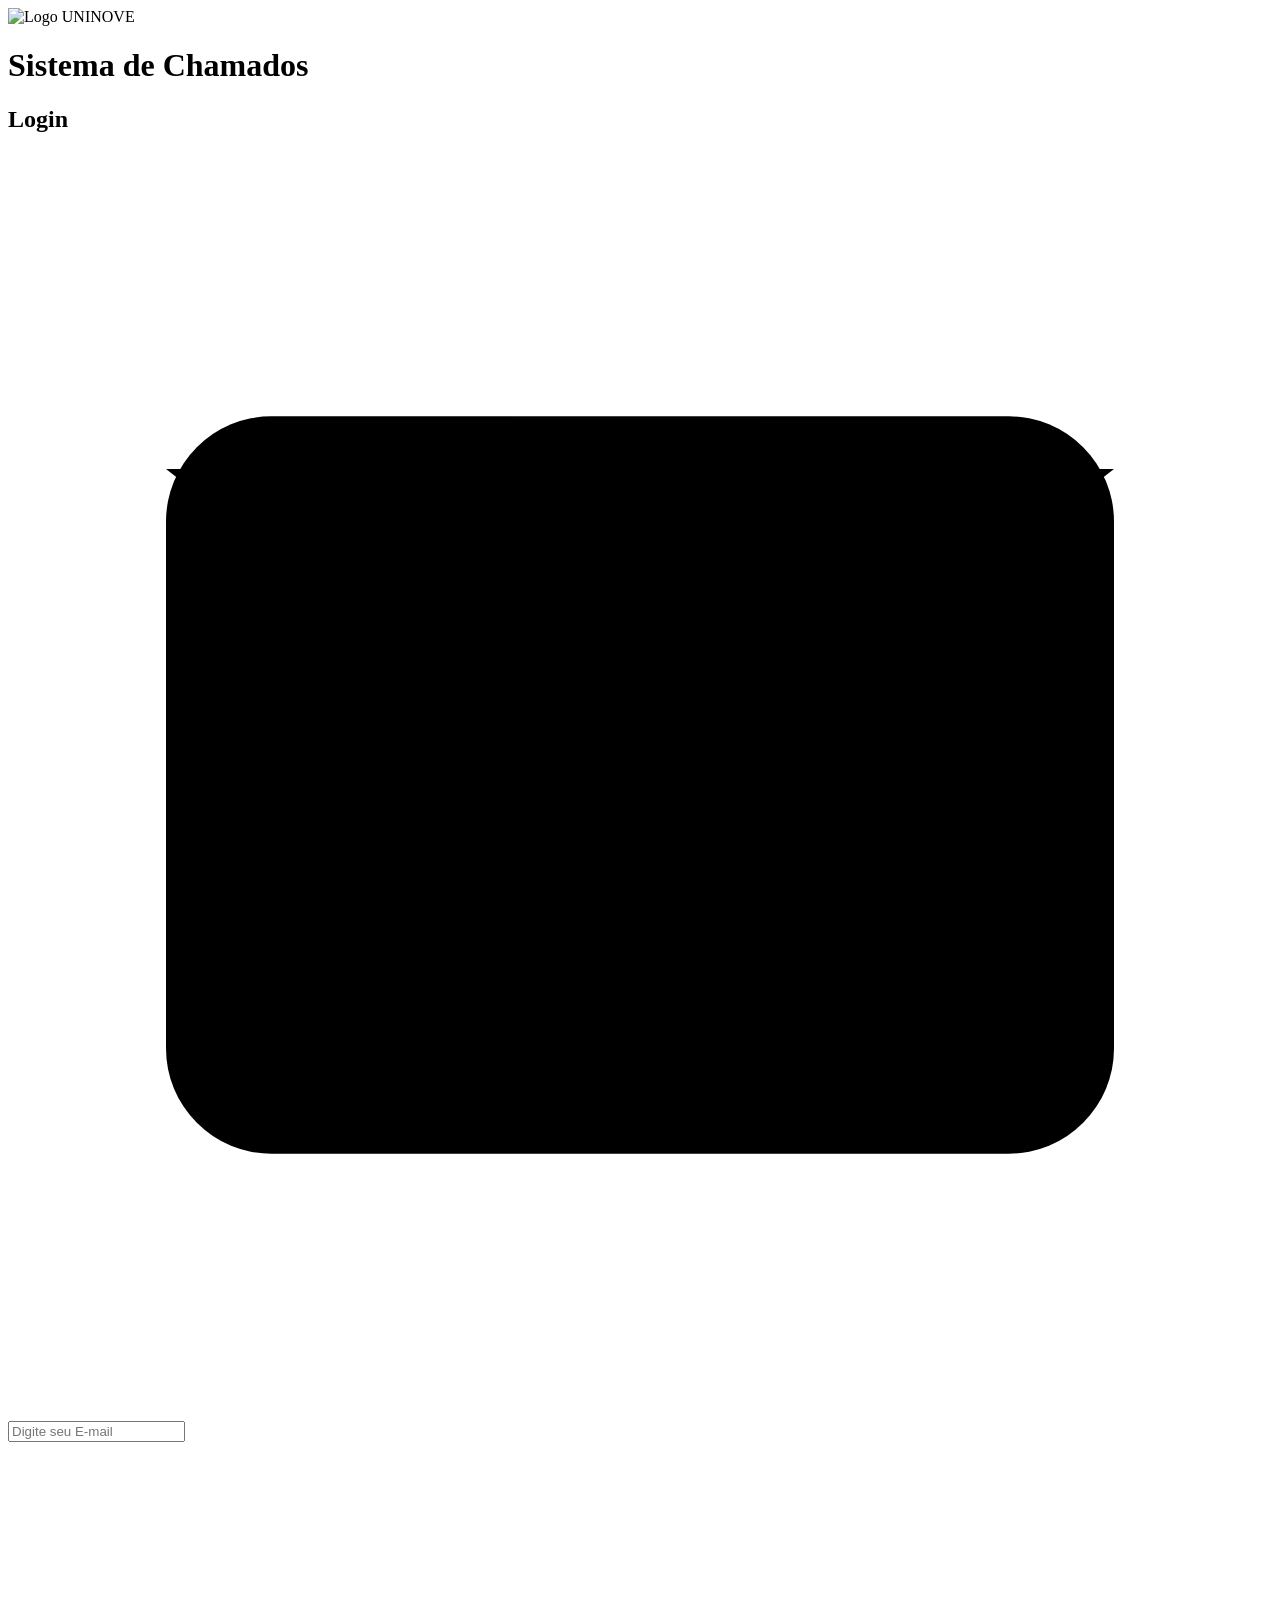
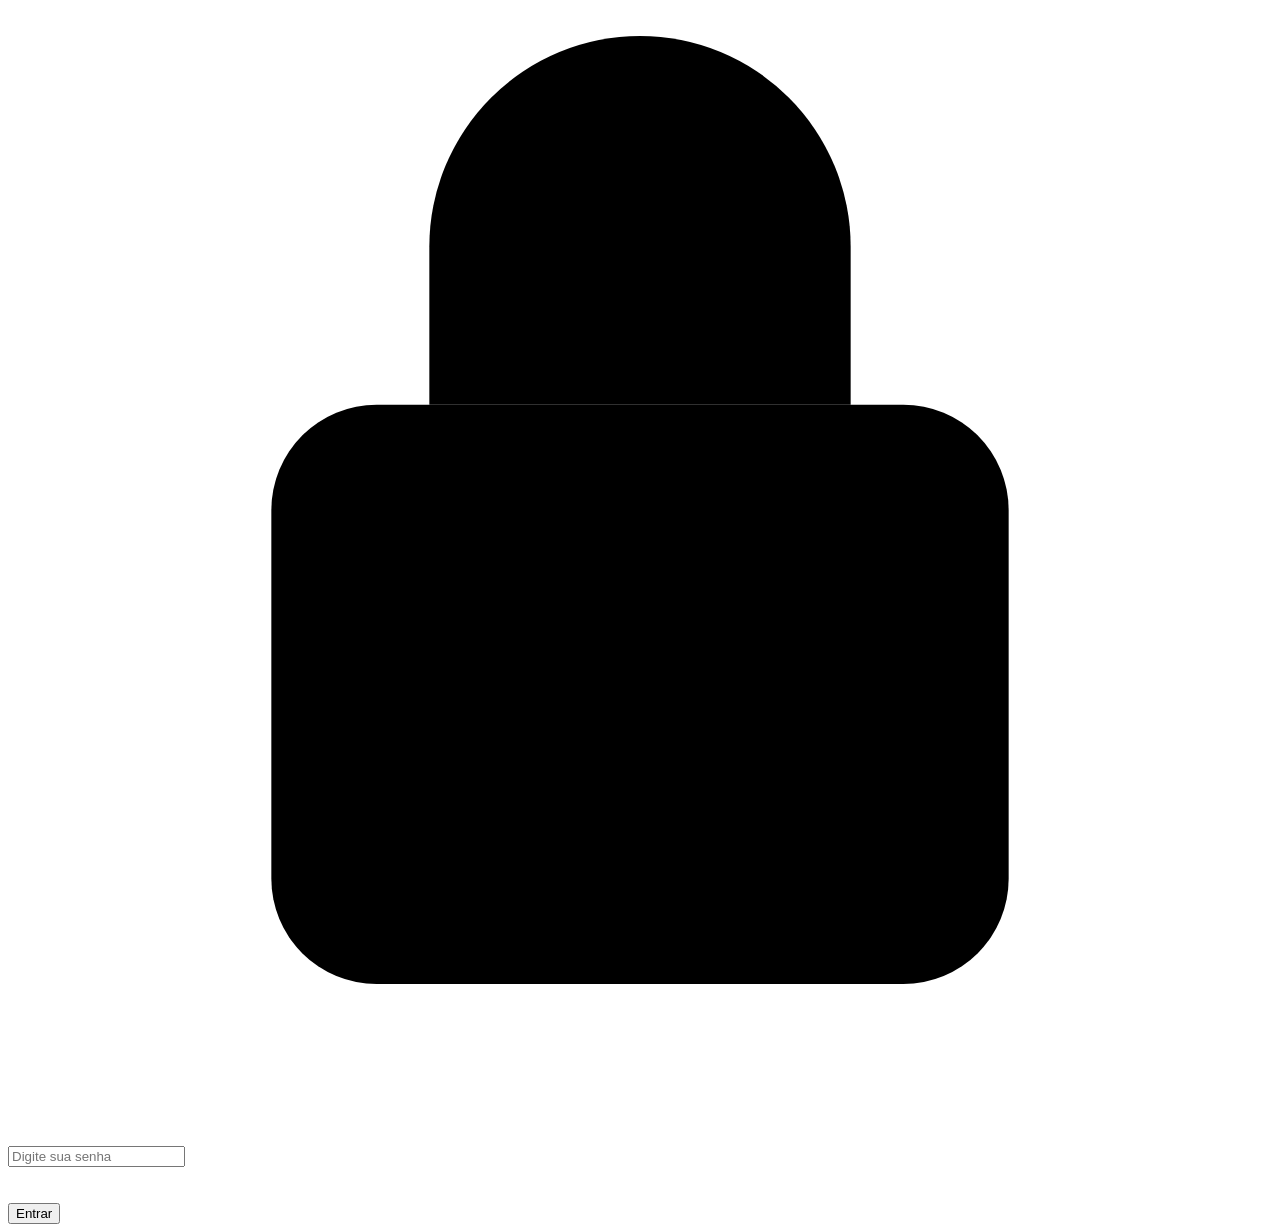
==== src/main/resources/templates/index.html @ 9bf375e2 "Adiciona ícones de E-mail e Senha nas caixas de Login" ====
<!DOCTYPE html>
<html lang="pt-br">

<head>
    <meta charset="UTF-8">
    <title>Sistema de Chamados</title>
    <link rel="stylesheet" href="/css/style.css">
</head>

<body>


<div class="caixa-login">

    <div class="cabecalho-login">
        <img src="/images/Logo-uninove.png" alt="Logo UNINOVE">
    </div>

    <h1>Sistema de Chamados</h1>
    <h2>Login</h2>

    <form>

        <div class="campo-login">
            <svg class="icone-campo" viewBox="0 0 24 24"
                 aria-hidden="true">
                <rect x="3" y="5" width="18" height="14" rx="2"></rect>
                <path d="M3 6l9 7 9-7"></path>
            </svg>

            <input type="email" id="email"
                   placeholder="Digite seu E-mail"
                   aria-label="E-mail">
        </div>

        <br><br>

        <div class="campo-login">
            <svg class="icone-campo" viewBox="0 0 24 24"
                 aria-hidden="true">
                <rect x="5" y="10" width="14" height="11" rx="2"></rect>
                <path d="M8 10V7a4 4 0 0 1 8 0v3"></path>
            </svg>

            <input type="password" id="senha"
                   placeholder="Digite sua senha"
                   aria-label="Senha">
        </div>

        <br><br>

        <button type="submit">Entrar</button>

    </form>

</div>

</body>

</html>
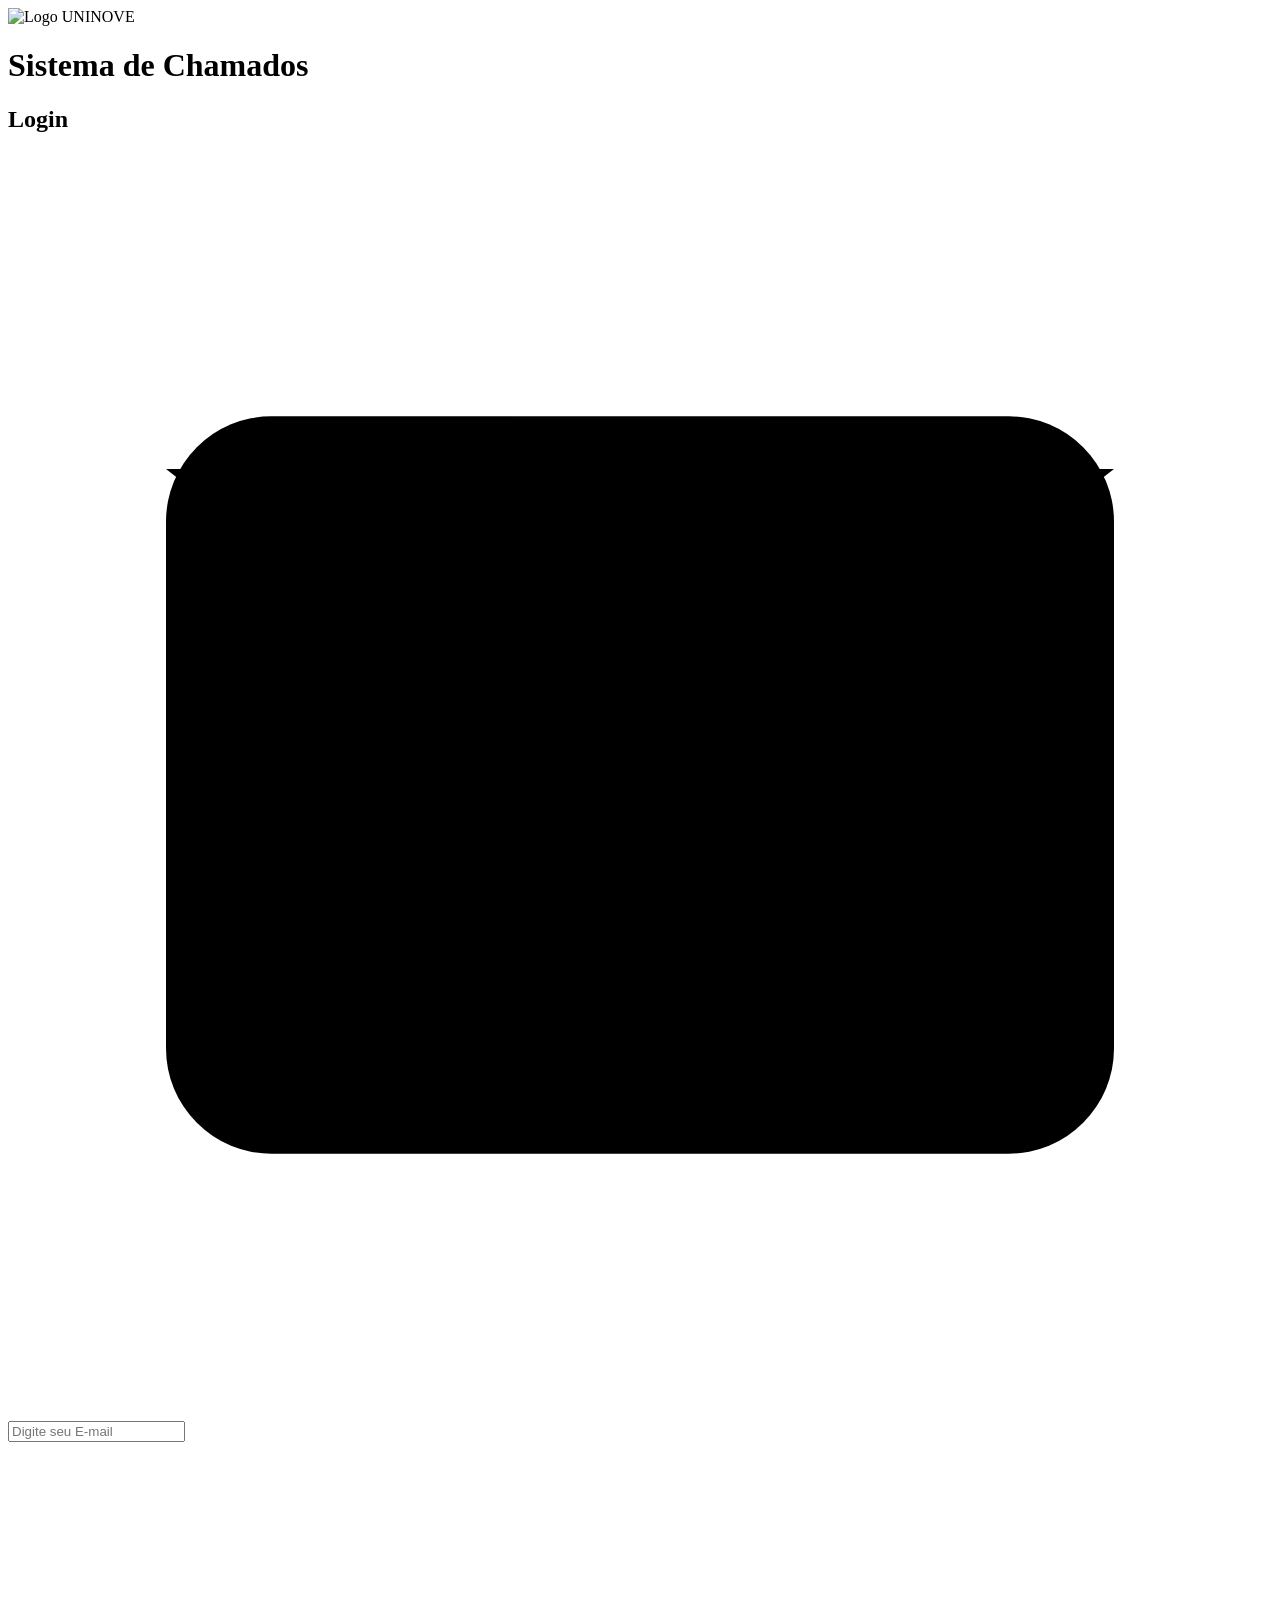
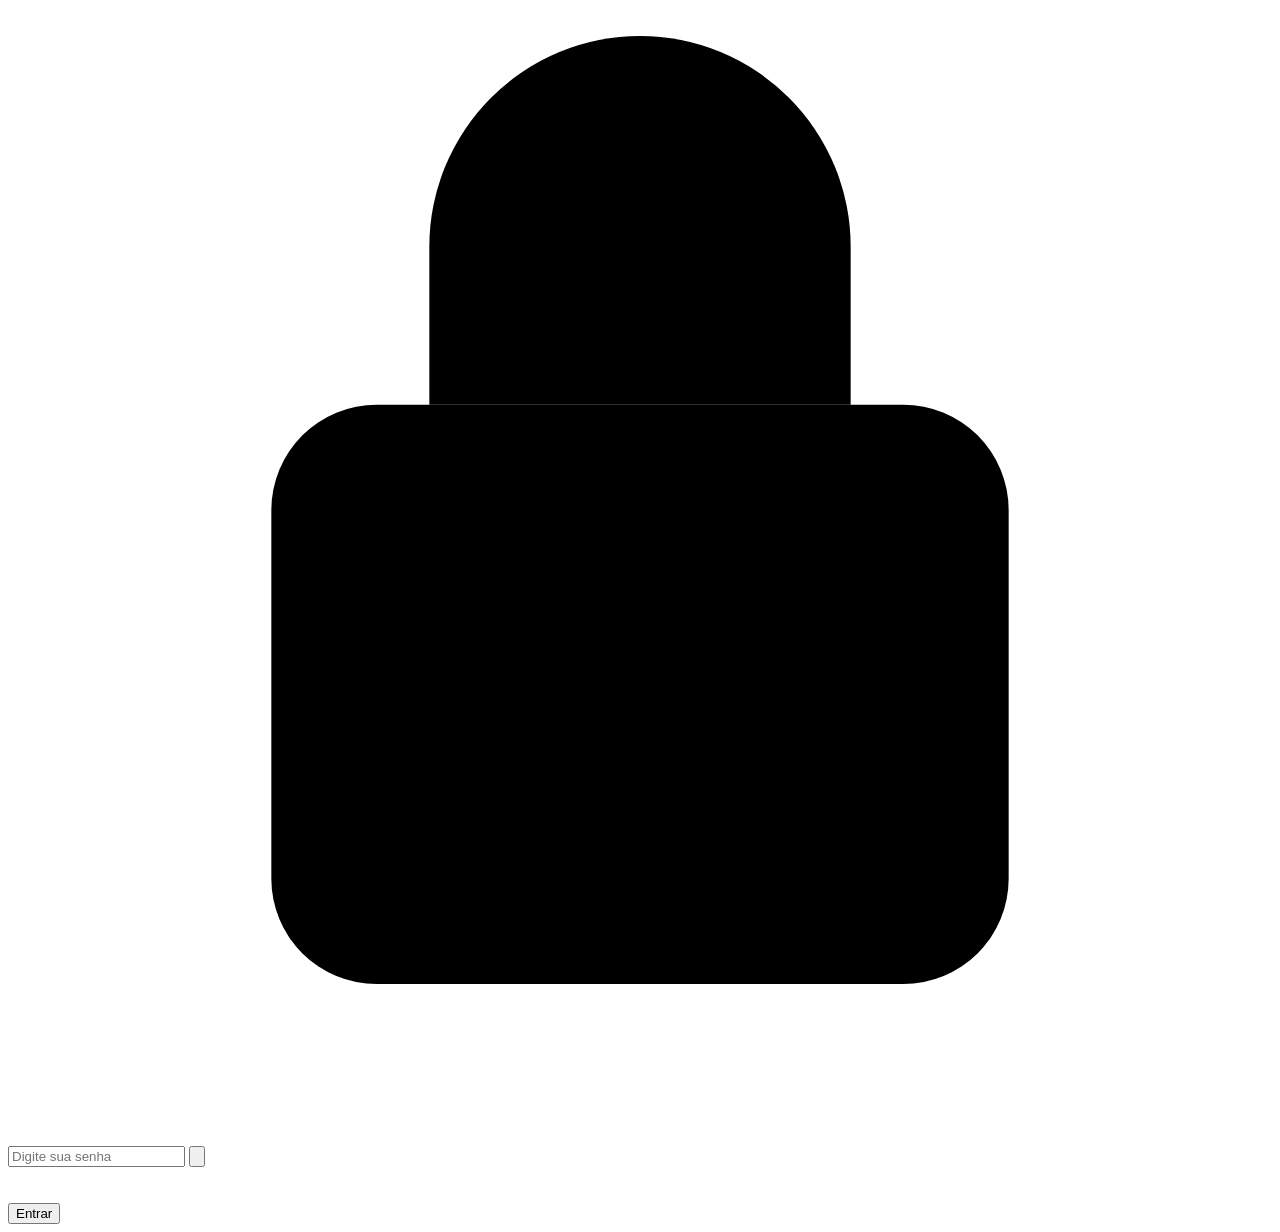
==== commit 77356659: "Adiciona botão para mostrar e ocultar senha com alternância do ícone" ====
--- a/src/main/resources/templates/index.html
+++ b/src/main/resources/templates/index.html
@@ -45,6 +45,20 @@
             <input type="password" id="senha"
                    placeholder="Digite sua senha"
                    aria-label="Senha">
+
+            <button type="button" id="alternar-senha"
+                    class="botao-senha"
+                    aria-label="Mostrar senha"
+                    aria-controls="senha"
+                    aria-pressed="false">
+
+                <svg viewBox="0 0 24 24" aria-hidden="true">
+                    <path d="M2 12s3.5-7 10-7 10 7 10 7-3.5 7-10 7-10-7-10-7z"></path>
+                    <circle cx="12" cy="12" r="3"></circle>
+                    <path id="risco-olho" d="M3 3l18 18"></path>
+                </svg>
+            </button>
+
         </div>
 
         <br><br>
@@ -55,6 +69,27 @@
 
 </div>
 
+<script>
+    const campoSenha = document.getElementById("senha");
+    const botaoSenha = document.getElementById("alternar-senha");
+    const riscoOlho = document.getElementById("risco-olho");
+
+    botaoSenha.addEventListener("click", function () {
+        const mostrarSenha = campoSenha.type === "password";
+
+        campoSenha.type = mostrarSenha ? "text" : "password";
+
+        riscoOlho.style.display = mostrarSenha ? "none" : "";
+
+        botaoSenha.setAttribute(
+            "aria-label",
+            mostrarSenha ? "Ocultar senha" : "Mostrar senha"
+        );
+
+        botaoSenha.setAttribute("aria-pressed", String(mostrarSenha));
+    });
+</script>
+
 </body>
 
 </html>
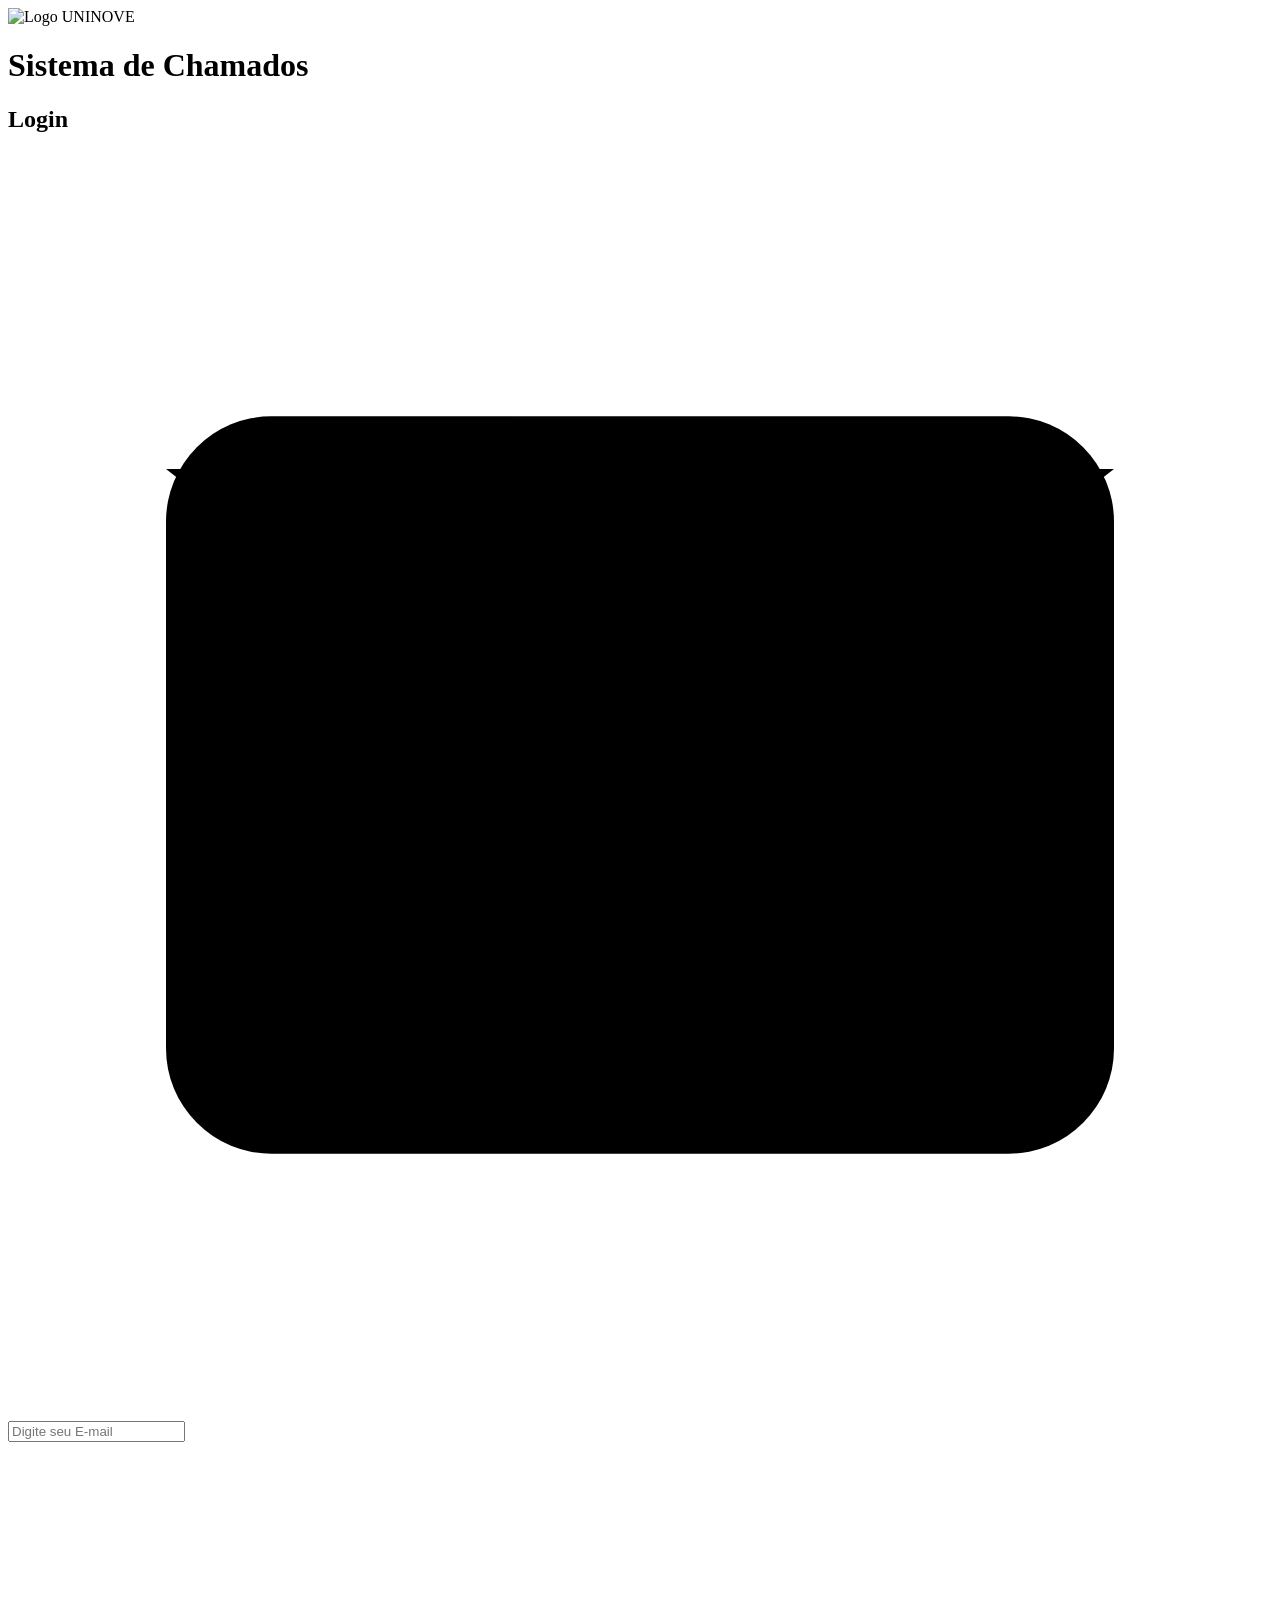
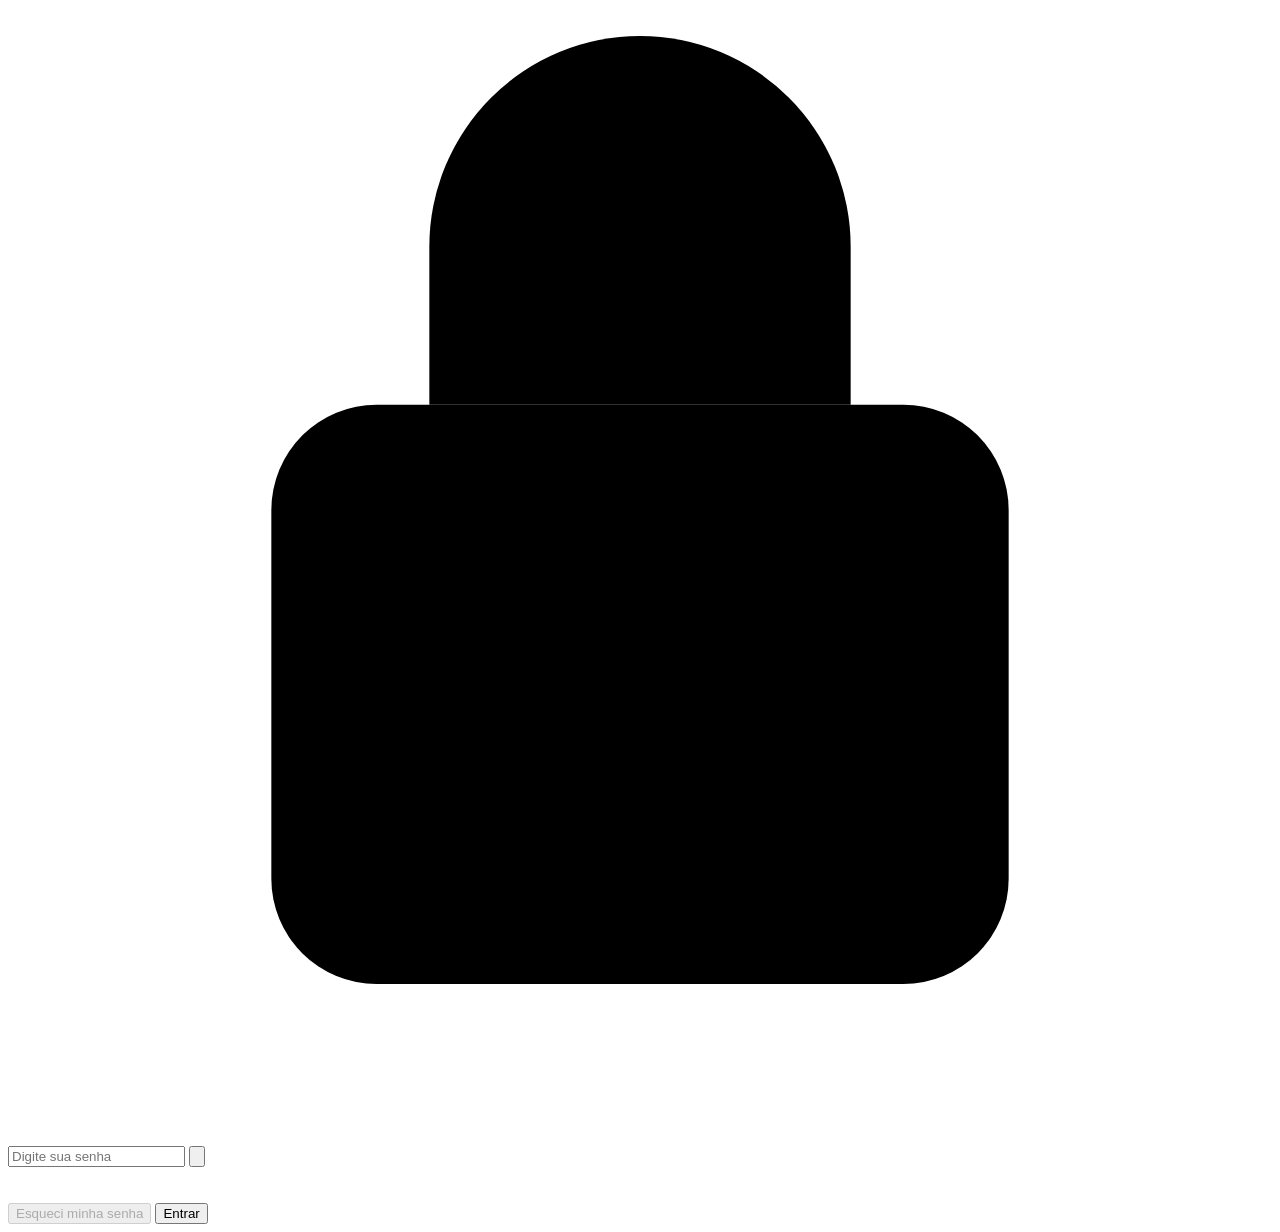
==== commit ded17962: "Atualiza fontes, cores, bordas dos campos, botão Entrar e adiciona botão de recuperação desabilitado" ====
--- a/src/main/resources/templates/index.html
+++ b/src/main/resources/templates/index.html
@@ -63,6 +63,9 @@
 
         <br><br>
 
+        <button type="button" class="esqueci-senha" disabled>
+            Esqueci minha senha
+        </button>
         <button type="submit">Entrar</button>
 
     </form>
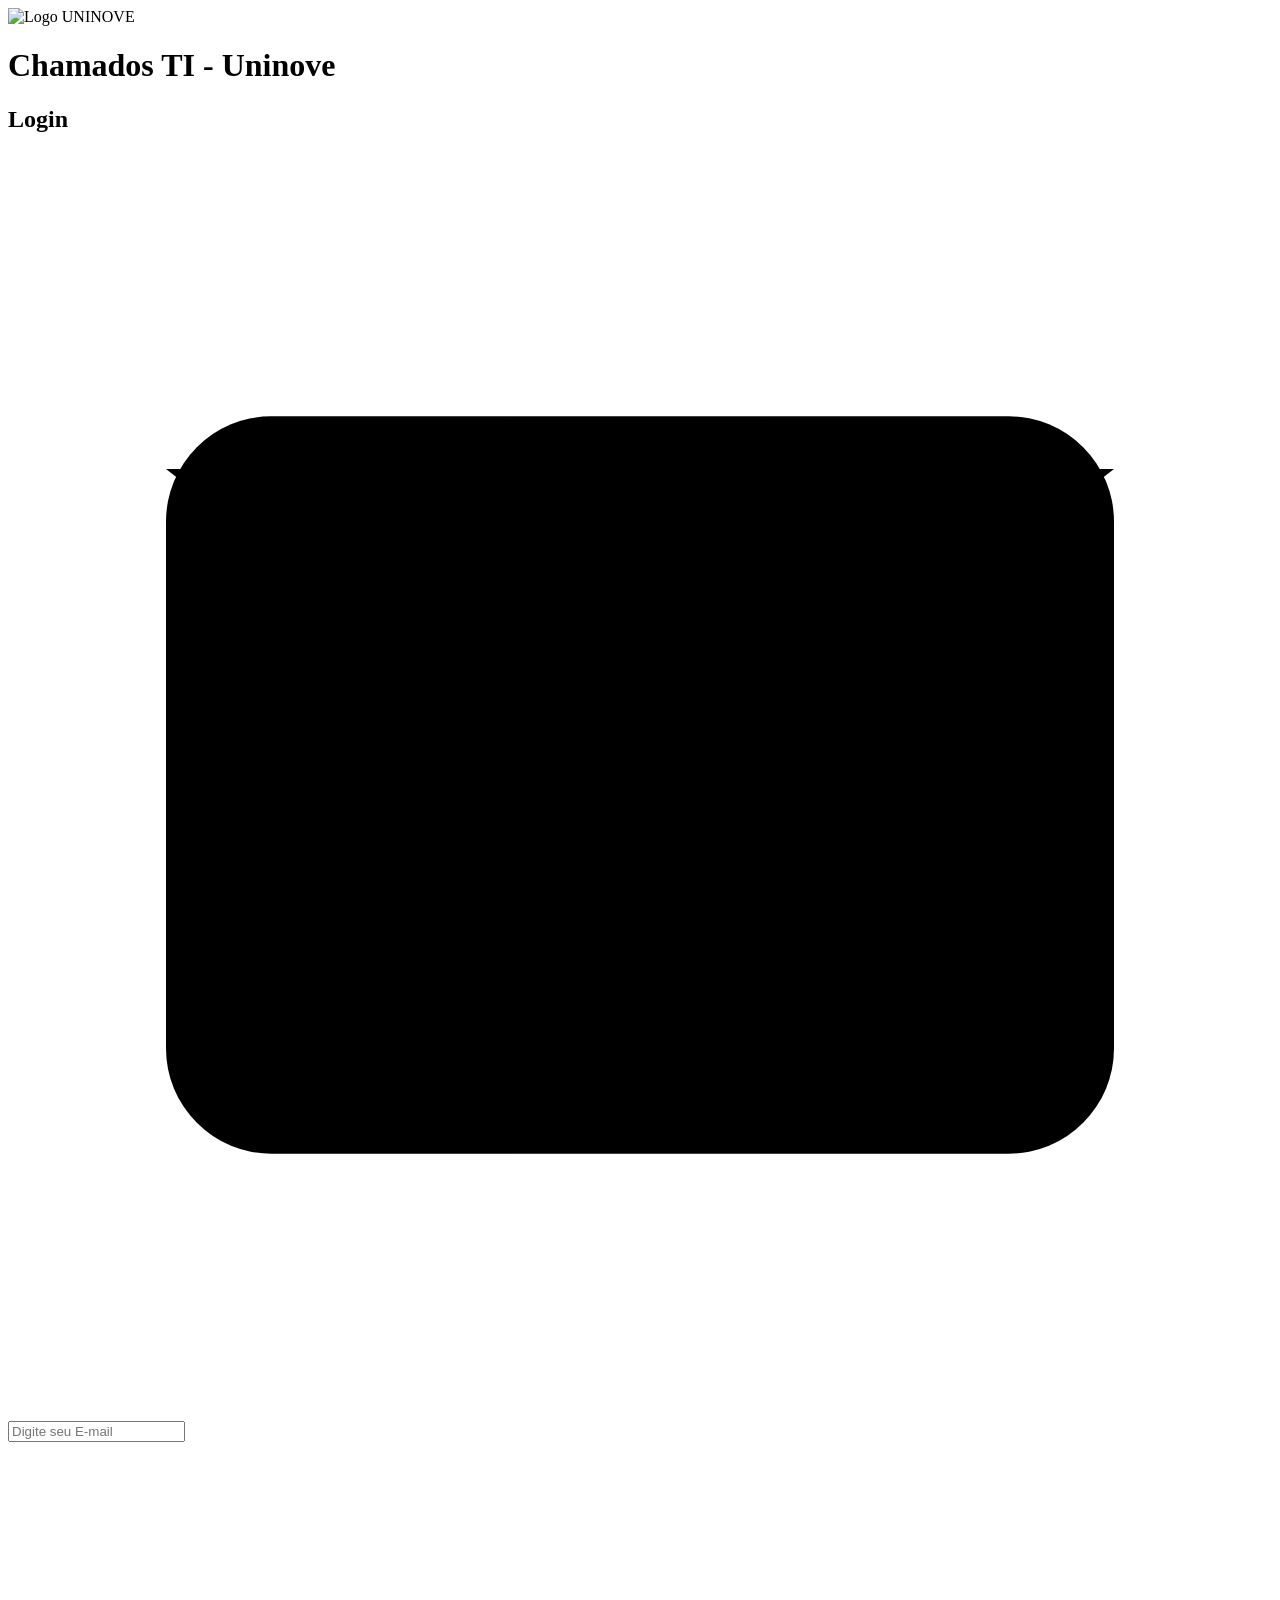
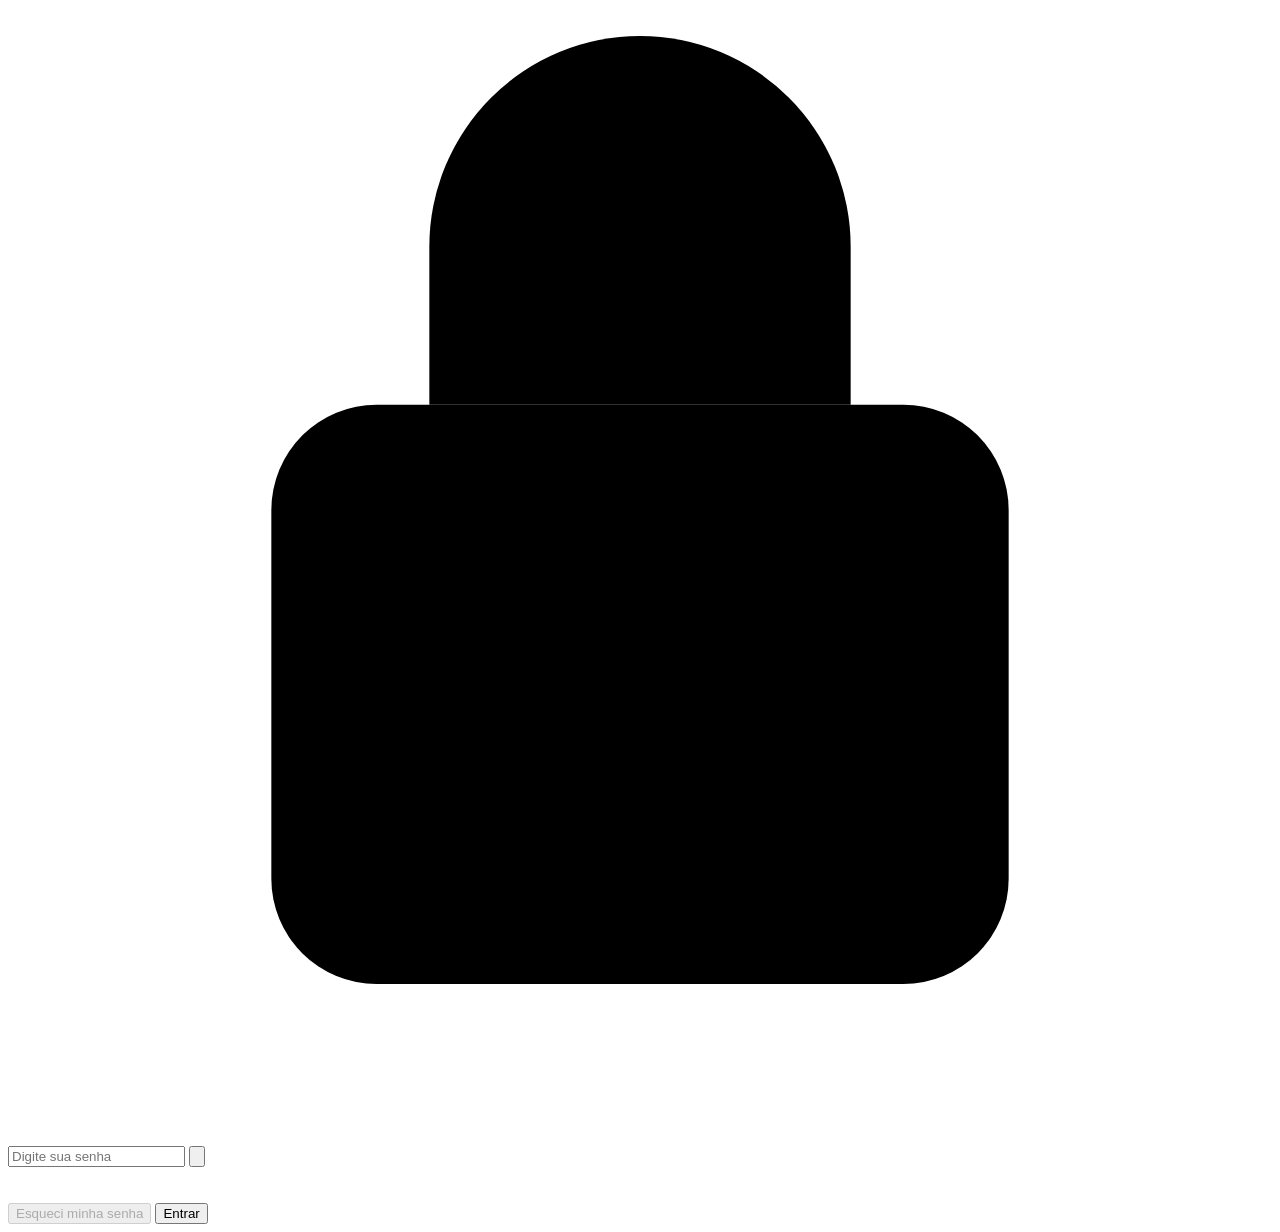
==== commit 8def1ee9: "Atualiza texto da aba do navegador e título do sistema" ====
--- a/src/main/resources/templates/index.html
+++ b/src/main/resources/templates/index.html
@@ -3,7 +3,7 @@
 
 <head>
     <meta charset="UTF-8">
-    <title>Sistema de Chamados</title>
+    <title>Chamados TI - Uninove</title>
     <link rel="stylesheet" href="/css/style.css">
 </head>
 
@@ -16,7 +16,7 @@
         <img src="/images/Logo-uninove.png" alt="Logo UNINOVE">
     </div>
 
-    <h1>Sistema de Chamados</h1>
+    <h1>Chamados TI - Uninove</h1>
     <h2>Login</h2>
 
     <form>
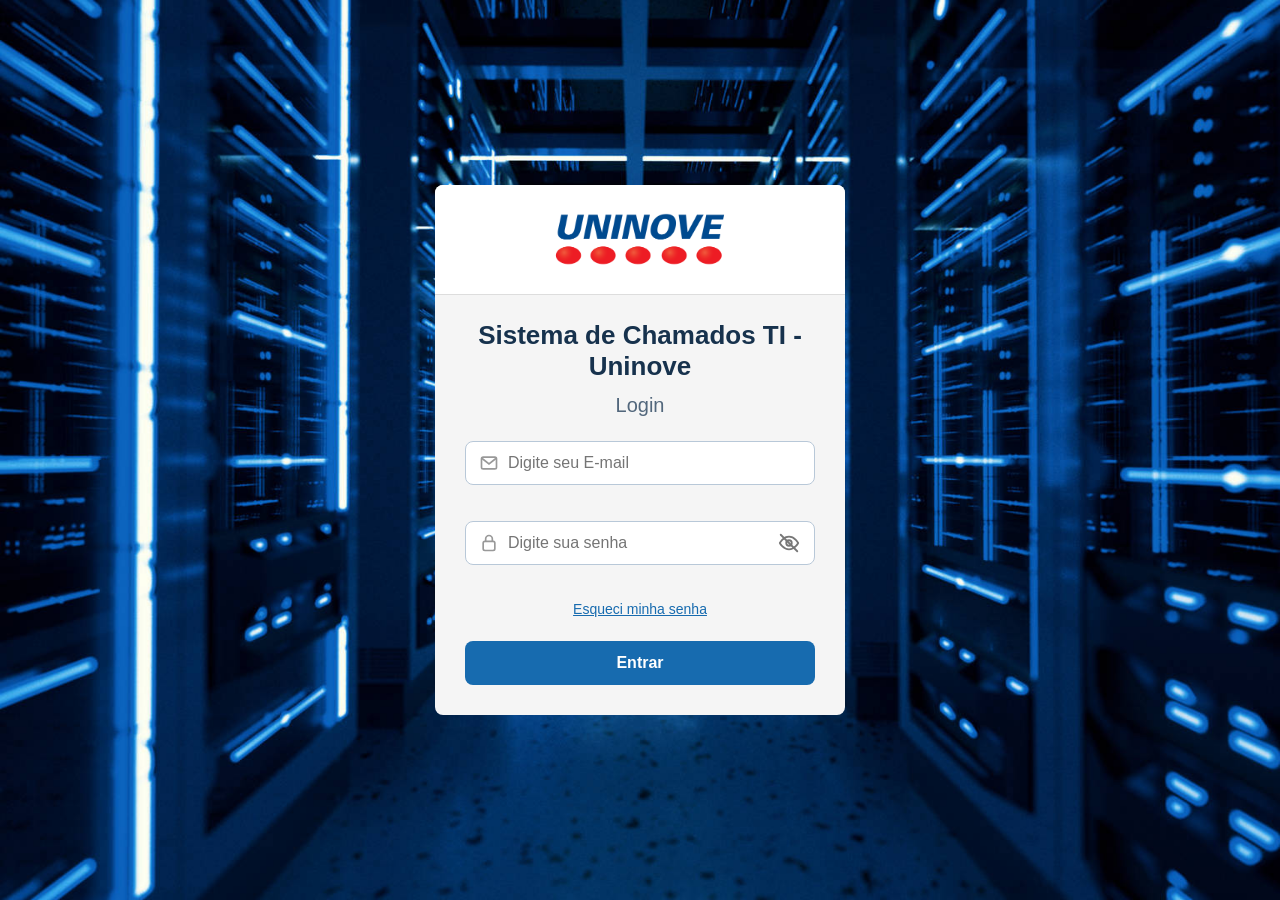
==== commit 6559032b: "Atualiza texto da aba do navegador e título do sistema" ====
--- a/src/main/resources/templates/index.html
+++ b/src/main/resources/templates/index.html
@@ -1,75 +1,55 @@
 <!DOCTYPE html>
-<html lang="pt-br">
-
+<html lang="pt-br" xmlns:th="http://www.thymeleaf.org">
 <head>
     <meta charset="UTF-8">
-    <title>Chamados TI - Uninove</title>
-    <link rel="stylesheet" href="/css/style.css">
+    <title>Sistema de Chamados TI - Uninove</title>
+    <!-- thymeleaf resolve dinamicamente a pasta static -->
+    <link rel="stylesheet" th:href="@{/css/style.css}" href="../static/css/style.css">
 </head>
-
 <body>
 
-
 <div class="caixa-login">
-
     <div class="cabecalho-login">
-        <img src="/images/Logo-uninove.png" alt="Logo UNINOVE">
+        <!-- thymeleaf resolve dinamicamente a imagem -->
+        <img th:src="@{/images/Logo-uninove.png}" src="../static/images/Logo-uninove.png" alt="Logo UNINOVE">
     </div>
 
-    <h1>Chamados TI - Uninove</h1>
+    <h1>Sistema de Chamados TI - Uninove</h1>
     <h2>Login</h2>
 
     <form>
-
         <div class="campo-login">
-            <svg class="icone-campo" viewBox="0 0 24 24"
-                 aria-hidden="true">
+            <svg class="icone-campo" viewBox="0 0 24 24" aria-hidden="true">
                 <rect x="3" y="5" width="18" height="14" rx="2"></rect>
                 <path d="M3 6l9 7 9-7"></path>
             </svg>
-
-            <input type="email" id="email"
-                   placeholder="Digite seu E-mail"
-                   aria-label="E-mail">
+            <input type="email" id="email" placeholder="Digite seu E-mail" aria-label="E-mail">
         </div>
 
         <br><br>
 
         <div class="campo-login">
-            <svg class="icone-campo" viewBox="0 0 24 24"
-                 aria-hidden="true">
+            <svg class="icone-campo" viewBox="0 0 24 24" aria-hidden="true">
                 <rect x="5" y="10" width="14" height="11" rx="2"></rect>
                 <path d="M8 10V7a4 4 0 0 1 8 0v3"></path>
             </svg>
 
-            <input type="password" id="senha"
-                   placeholder="Digite sua senha"
-                   aria-label="Senha">
+            <input type="password" id="senha" placeholder="Digite sua senha" aria-label="Senha">
 
-            <button type="button" id="alternar-senha"
-                    class="botao-senha"
-                    aria-label="Mostrar senha"
-                    aria-controls="senha"
-                    aria-pressed="false">
-
+            <button type="button" id="alternar-senha" class="botao-senha" aria-label="Mostrar senha" aria-controls="senha" aria-pressed="false">
                 <svg viewBox="0 0 24 24" aria-hidden="true">
                     <path d="M2 12s3.5-7 10-7 10 7 10 7-3.5 7-10 7-10-7-10-7z"></path>
                     <circle cx="12" cy="12" r="3"></circle>
                     <path id="risco-olho" d="M3 3l18 18"></path>
                 </svg>
             </button>
-
         </div>
 
         <br><br>
 
-        <button type="button" class="esqueci-senha" disabled>
-            Esqueci minha senha
-        </button>
+        <button type="button" class="esqueci-senha" disabled>Esqueci minha senha</button>
         <button type="submit">Entrar</button>
-
     </form>
-
 </div>
 
 <script>
@@ -79,20 +59,12 @@
 
     botaoSenha.addEventListener("click", function () {
         const mostrarSenha = campoSenha.type === "password";
-
         campoSenha.type = mostrarSenha ? "text" : "password";
-
         riscoOlho.style.display = mostrarSenha ? "none" : "";
-
-        botaoSenha.setAttribute(
-            "aria-label",
-            mostrarSenha ? "Ocultar senha" : "Mostrar senha"
-        );
-
+        botaoSenha.setAttribute("aria-label", mostrarSenha ? "Ocultar senha" : "Mostrar senha");
         botaoSenha.setAttribute("aria-pressed", String(mostrarSenha));
     });
 </script>
 
 </body>
-
-</html>
+</html>
--- a/src/main/resources/static/css/style.css
+++ b/src/main/resources/static/css/style.css
@@ -0,0 +1,158 @@
+body {
+    background-image: url("../images/fundo-login.jpg");
+    background-size: cover;
+    background-position: center;
+
+    font-family: "Segoe UI", Arial, sans-serif;
+
+    display: flex;
+    justify-content: center;
+    align-items: center;
+
+    min-height: 100vh;
+    margin: 0;
+}
+
+.caixa-login {
+    background-color: rgb(245 245 245);
+    width: 350px;
+    text-align: center;
+
+    padding: 30px;
+    border-radius: 8px;
+}
+
+.caixa-login img {
+    display: block;
+    margin: 0 auto 20px auto;
+    width: 180px;
+    height: auto;
+}
+
+.cabecalho-login {
+    background-color: white;
+    margin: -30px -30px 25px;
+    padding: 25px 30px;
+    border-bottom: 1px solid #dddddd;
+    border-radius: 8px 8px 0 0;
+}
+
+.cabecalho-login img {
+    margin: 0 auto;
+}
+
+.campo-login {
+    position: relative;
+}
+
+.campo-login input {
+    box-sizing: border-box;
+    width: 100%;
+    padding: 12px 14px 12px 42px;
+    border: 1px solid #b8c8d8;
+    color: #17324d;
+    transition: border-color 0.2s, box-shadow 0.2s;
+    border-radius: 8px;
+    font-size: 16px;
+}
+
+.icone-campo {
+    position: absolute;
+    left: 14px;
+    top: 50%;
+    transform: translateY(-50%);
+    width: 20px;
+    height: 20px;
+    fill: none;
+    stroke: #999999;
+    stroke-width: 2;
+    pointer-events: none;
+}
+
+#senha {
+    padding-right: 48px;
+}
+
+.botao-senha {
+    position: absolute;
+    right: 8px;
+    top: 50%;
+    transform: translateY(-50%);
+    display: flex;
+    align-items: center;
+    justify-content: center;
+    width: 36px;
+    height: 36px;
+    padding: 0;
+    border: none;
+    background: transparent;
+    color: #777777;
+    cursor: pointer;
+}
+
+.botao-senha svg {
+    width: 22px;
+    height: 22px;
+    fill: none;
+    stroke: currentColor;
+    stroke-width: 2;
+    stroke-linecap: round;
+    stroke-linejoin: round;
+}
+
+.caixa-login h1 {
+    color: #17324d;
+    font-size: 26px;
+    font-weight: 600;
+    margin-bottom: 12px;
+}
+
+.caixa-login h2 {
+    color: #52677c;
+    font-size: 20px;
+    font-weight: 400;
+    margin-top: 0;
+    margin-bottom: 24px;
+}
+
+.campo-login input:focus {
+    border-color: #176baf;
+    outline: 2px solid #176baf;
+    outline-offset: 2px;
+    box-shadow: 0 0 0 4px rgb(23 107 175 / 0.12);
+}
+
+.caixa-login button[type="submit"] {
+    width: 100%;
+    padding: 13px 20px;
+    background-color: #176baf;
+    color: white;
+    border: none;
+    border-radius: 8px;
+    font-family: inherit;
+    font-size: 16px;
+    font-weight: 600;
+    cursor: pointer;
+    transition: background-color 0.2s;
+}
+
+.caixa-login button[type="submit"]:hover {
+    background-color: #12558c;
+}
+
+.caixa-login button[type="submit"]:focus-visible {
+    outline: 3px solid #17324d;
+    outline-offset: 3px;
+}
+
+.esqueci-senha {
+    display: block;
+    margin: 0 auto 24px;
+    padding: 0;
+    border: none;
+    background: transparent;
+    color: #176baf;
+    font-family: inherit;
+    font-size: 14px;
+    text-decoration: underline;
+}
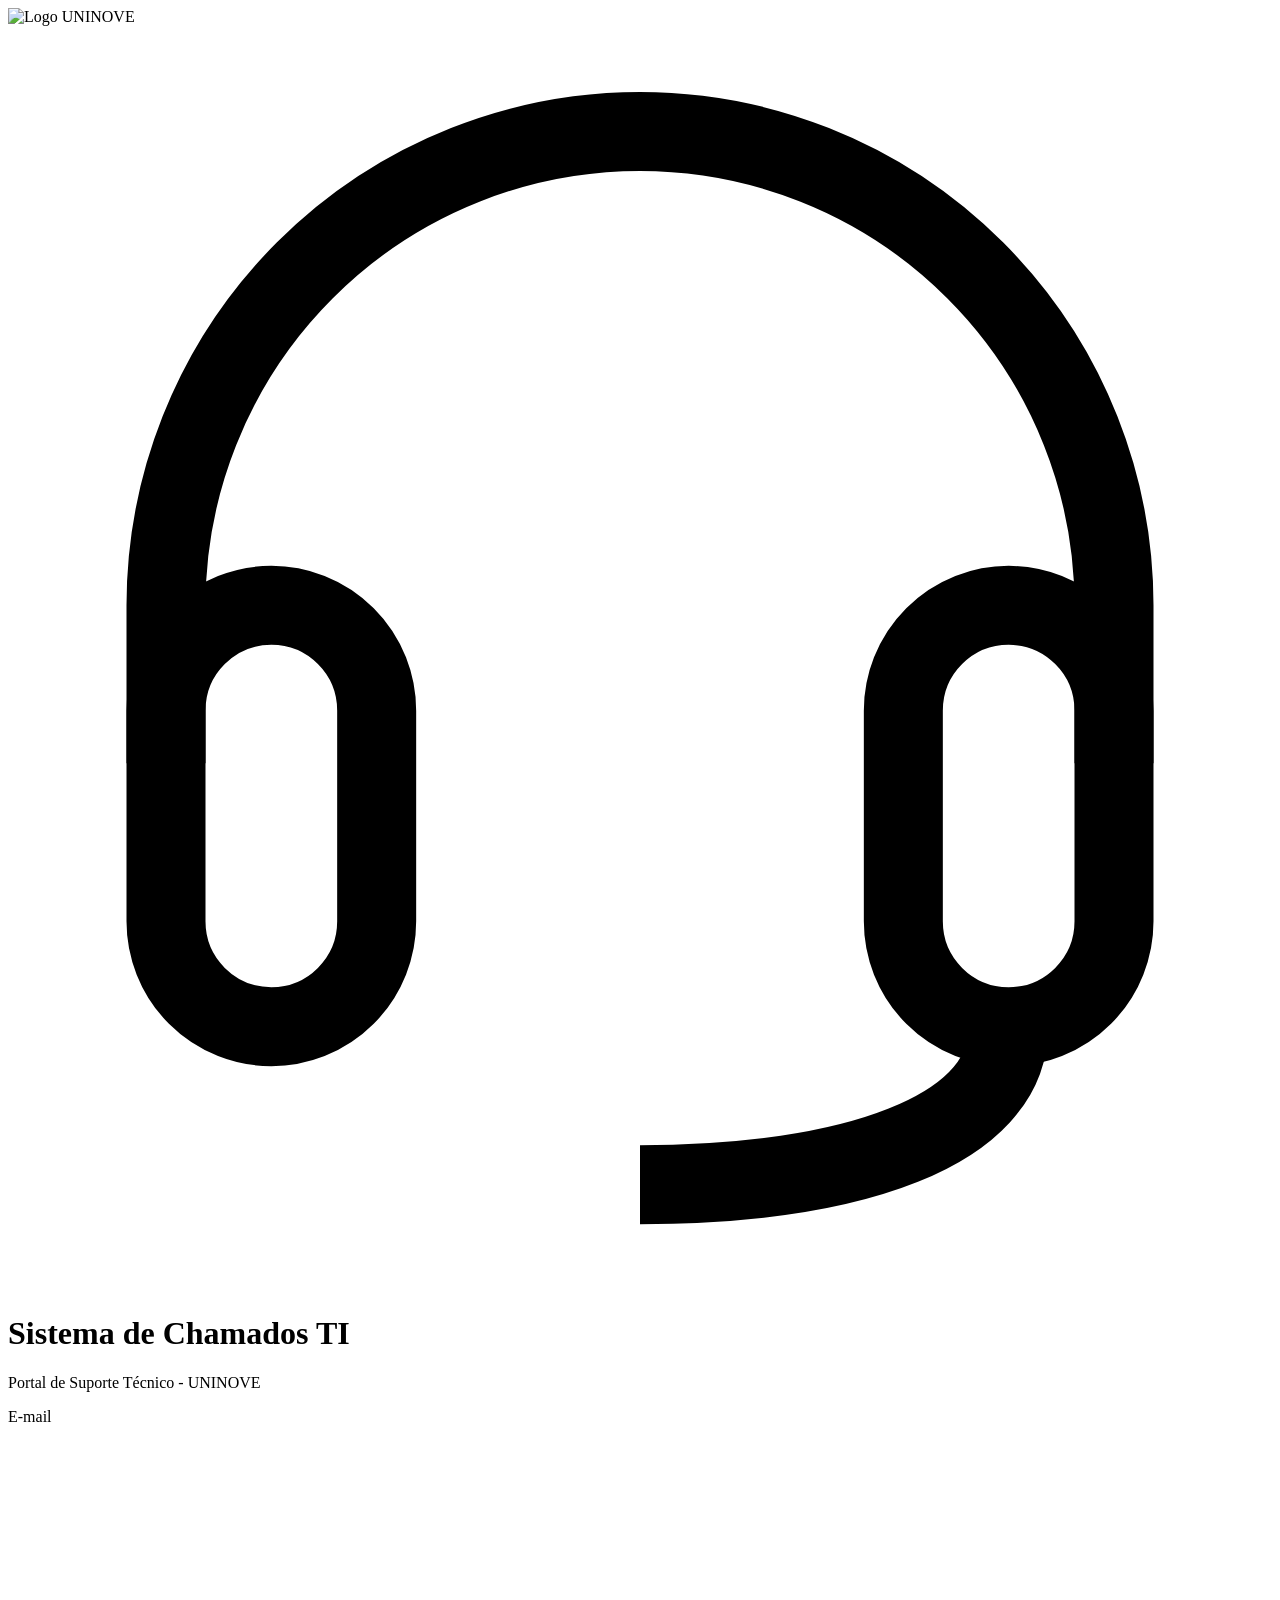
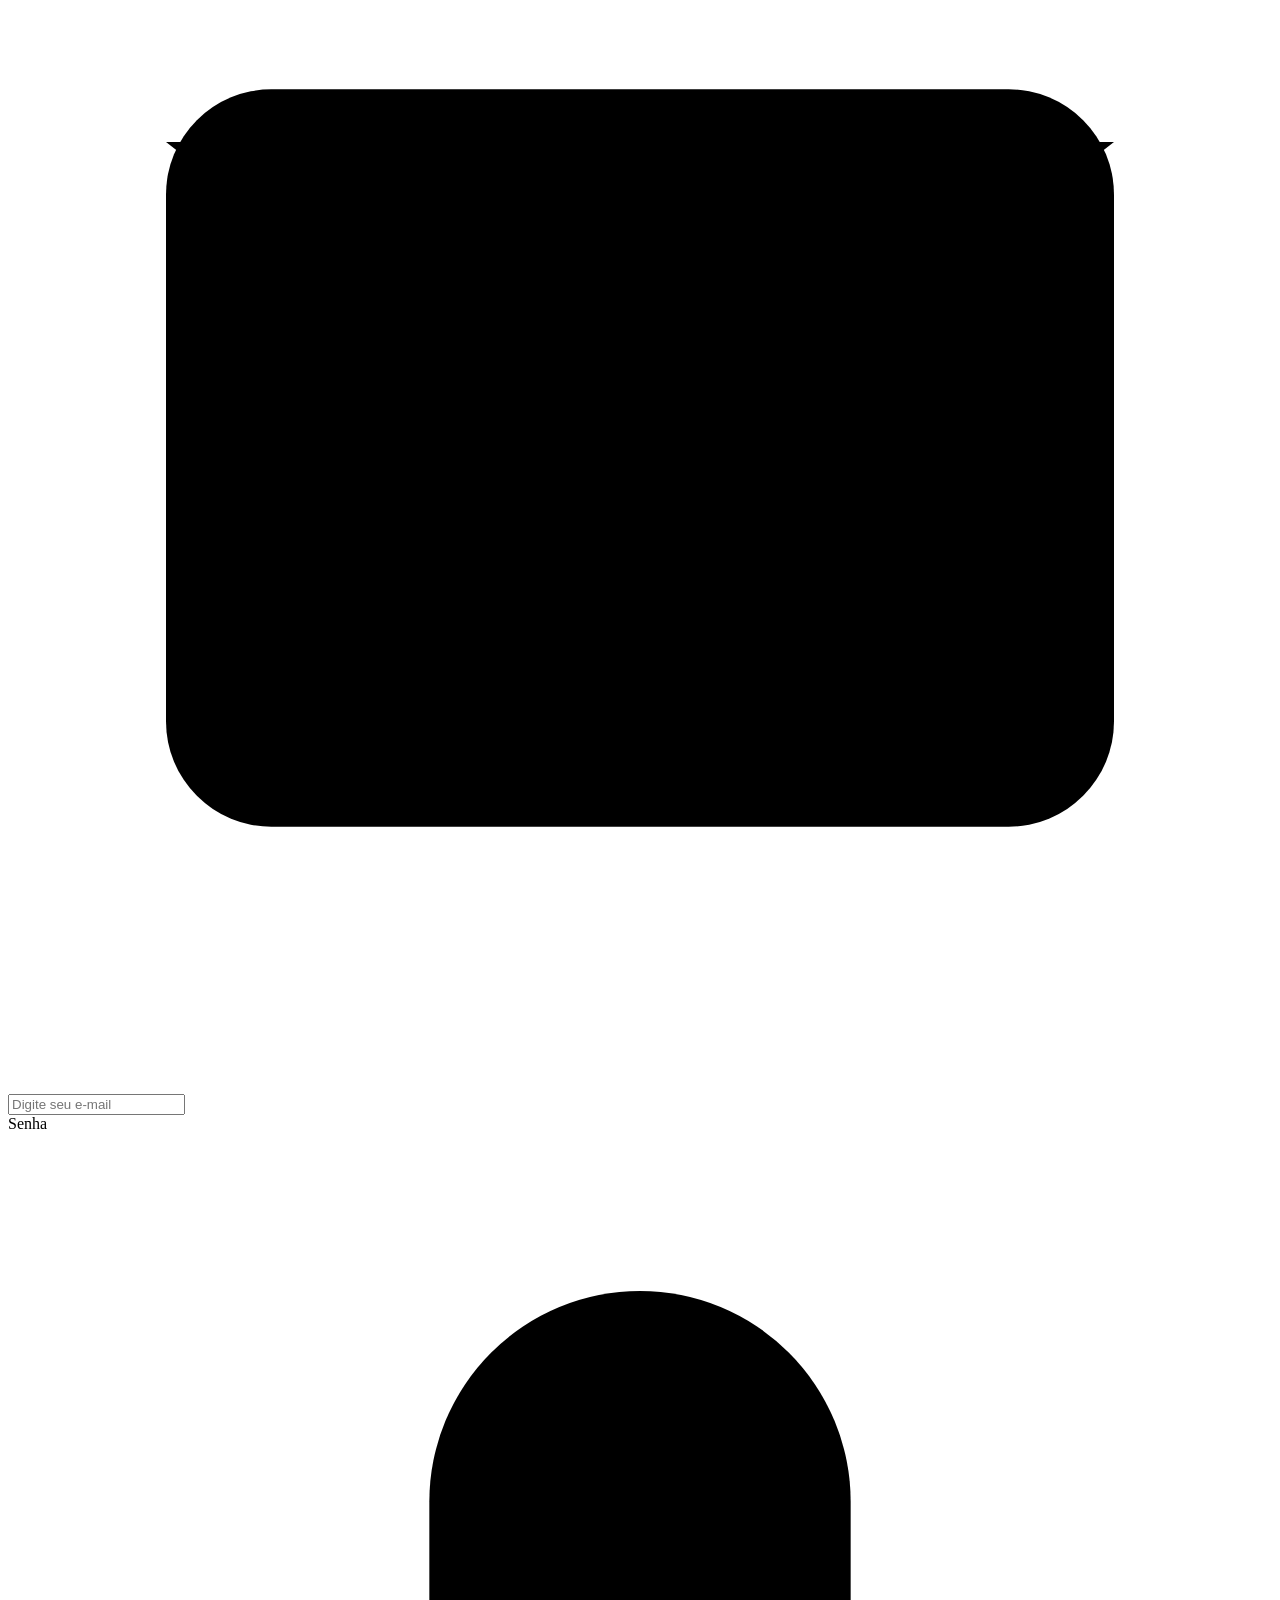
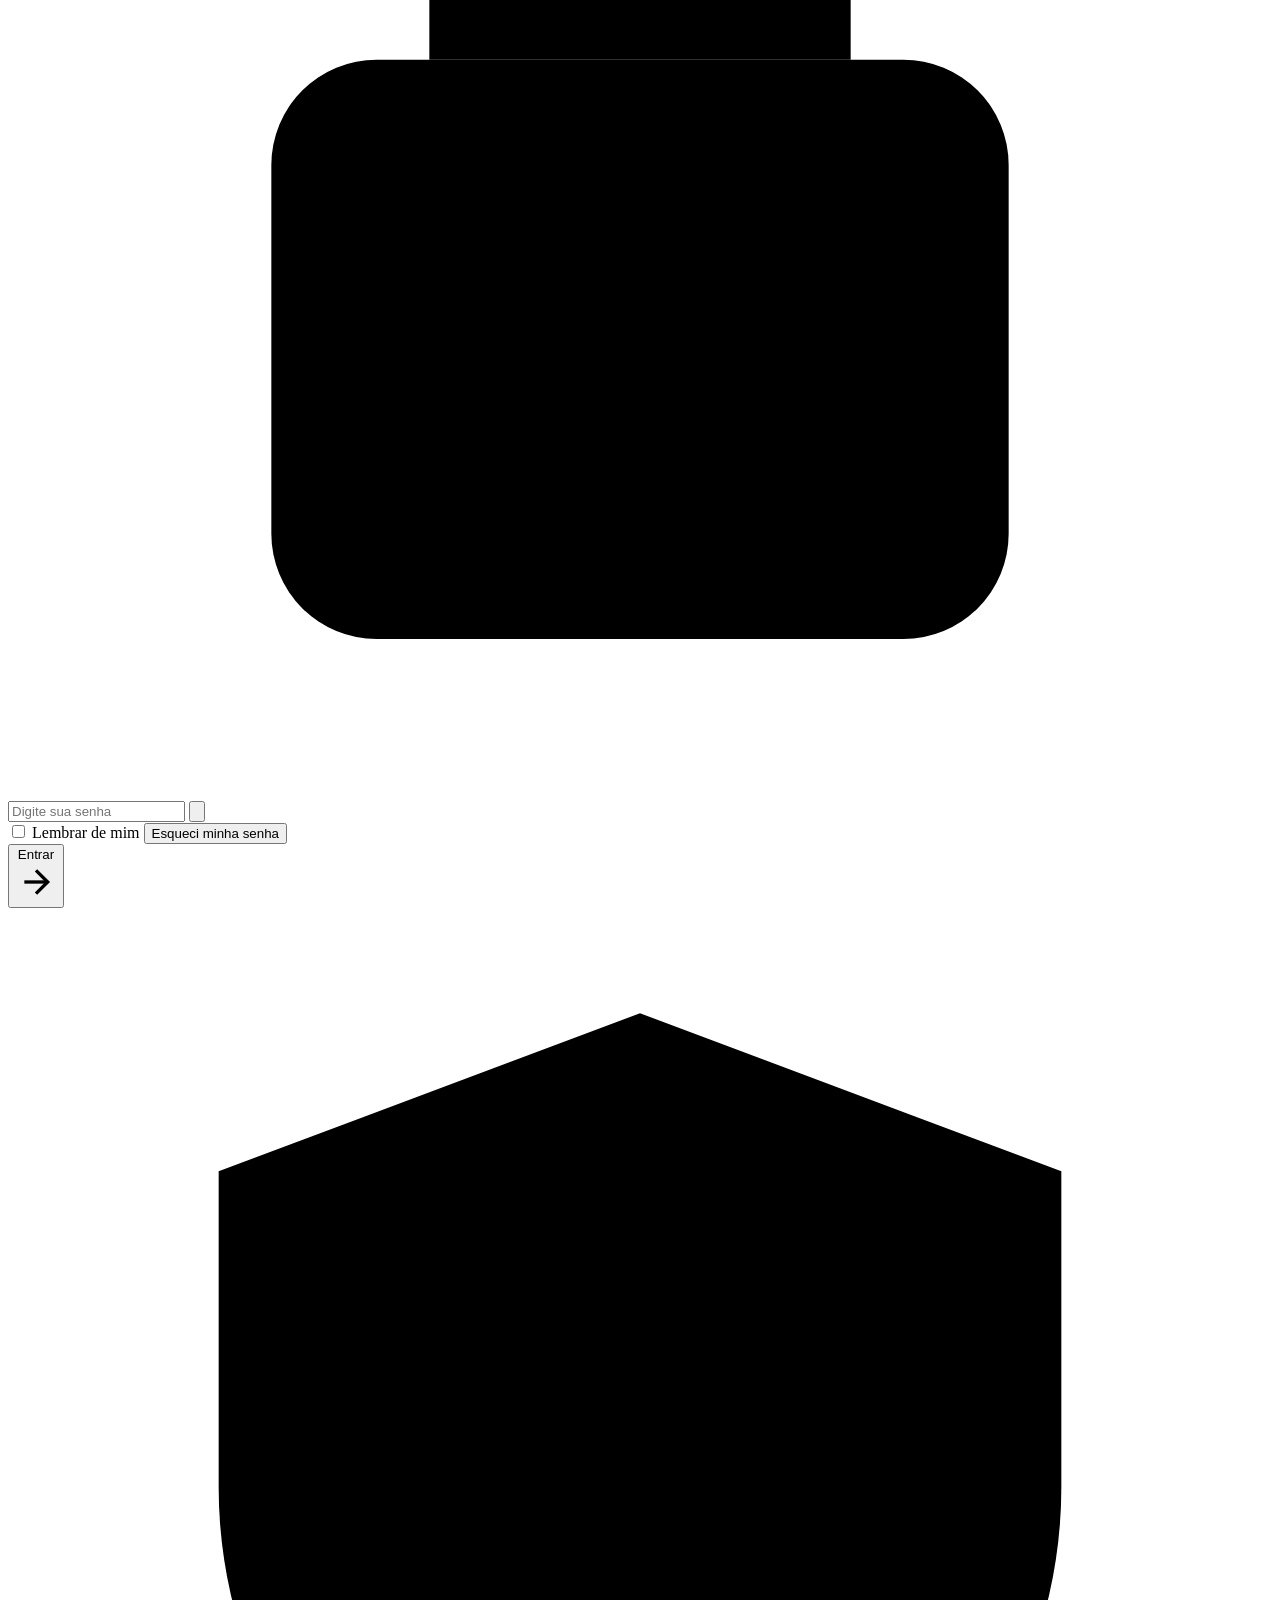
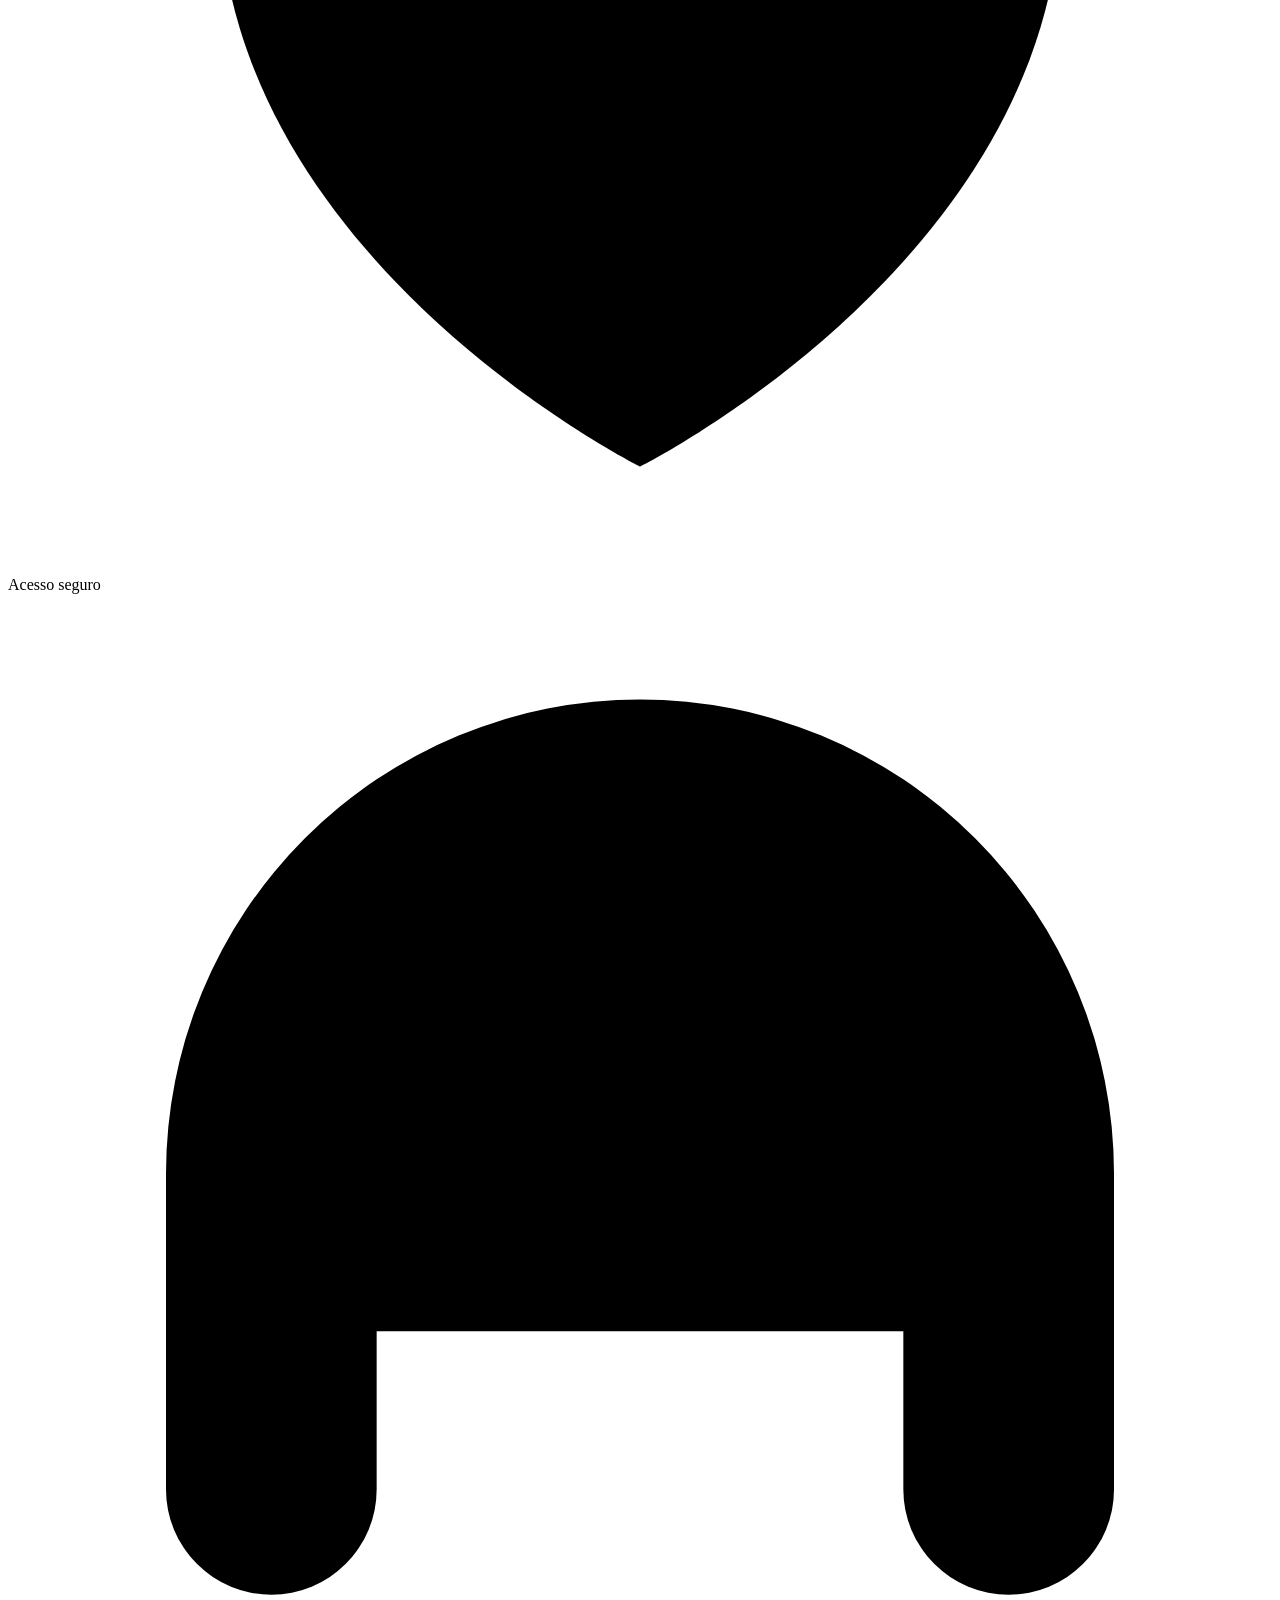
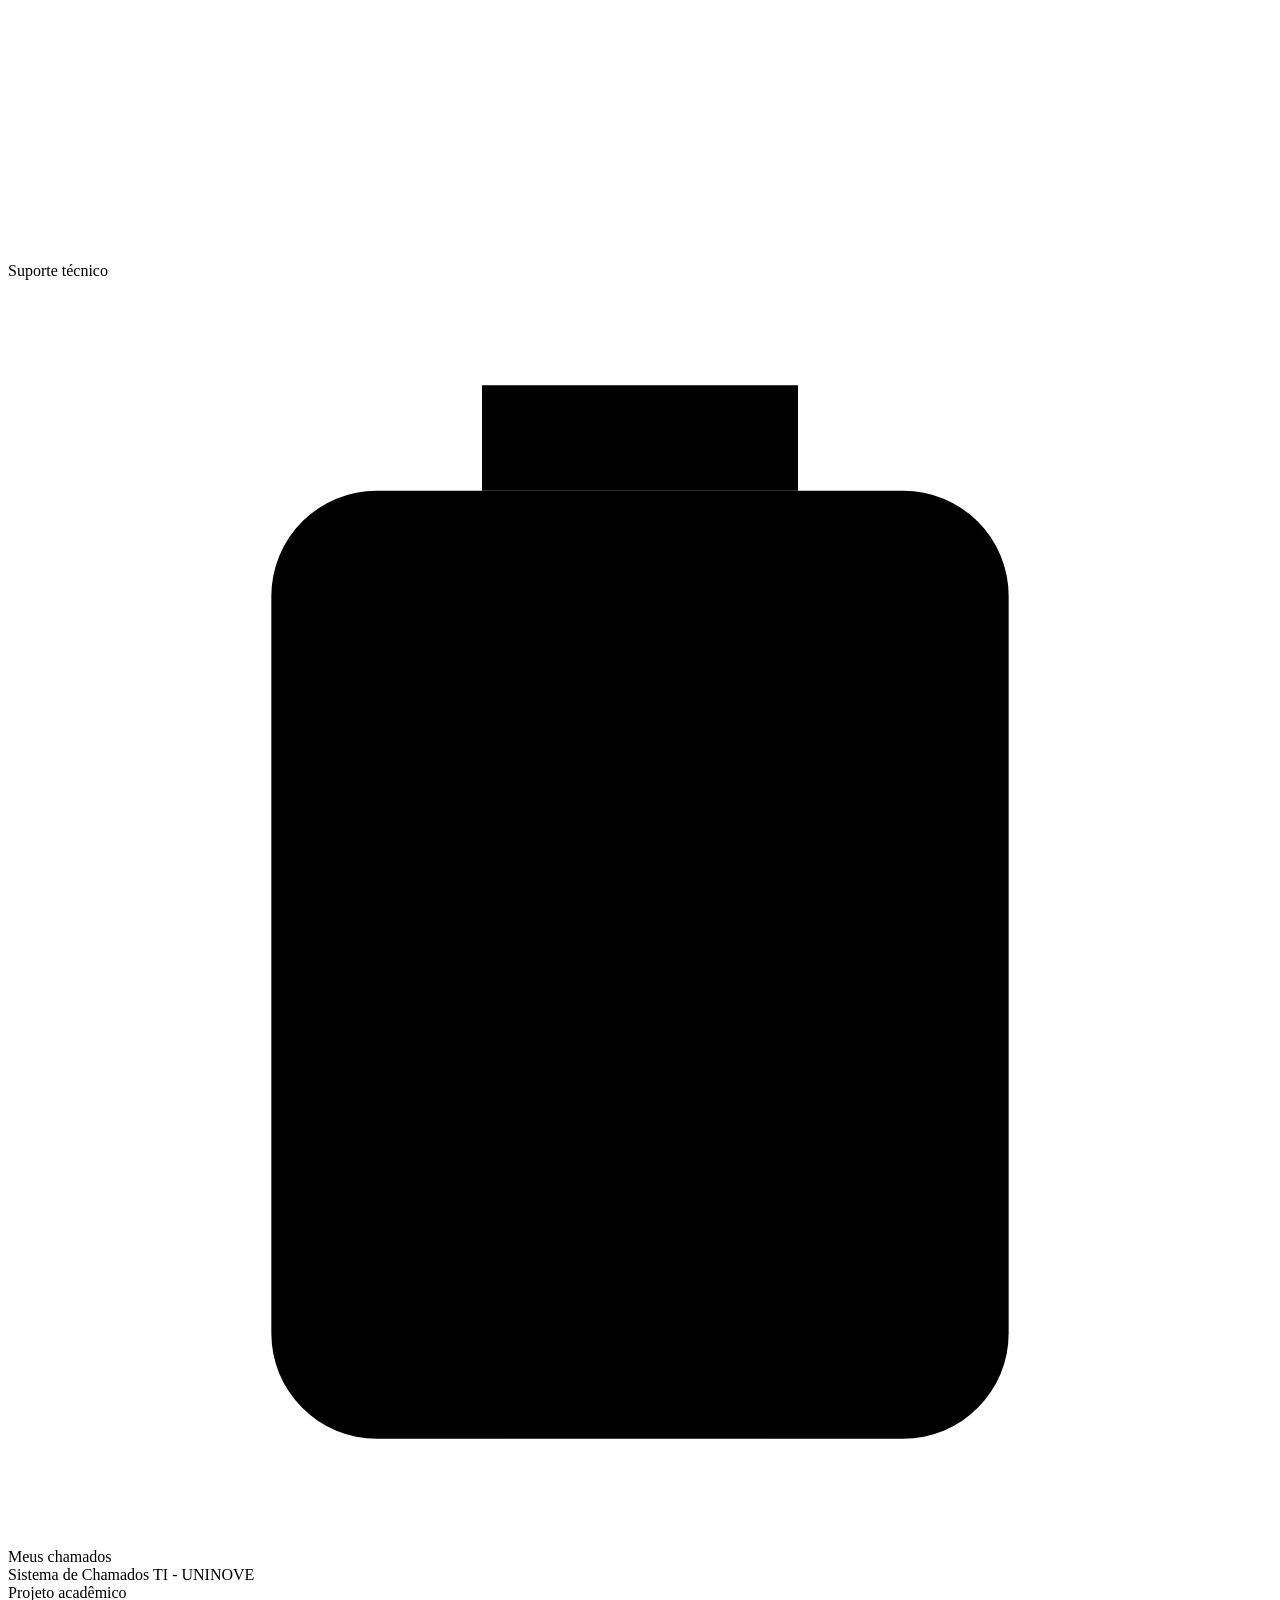
==== commit e88a5e88: "Redesenha tela de login e atualiza usuários do sistema - Reformulação da interface de login com efei" ====
--- a/src/main/resources/templates/index.html
+++ b/src/main/resources/templates/index.html
@@ -2,68 +2,357 @@
 <html lang="pt-br" xmlns:th="http://www.thymeleaf.org">
 <head>
     <meta charset="UTF-8">
+    <meta name="viewport" content="width=device-width, initial-scale=1.0">
+
     <title>Sistema de Chamados TI - Uninove</title>
-    <!-- thymeleaf resolve dinamicamente a pasta static -->
-    <link rel="stylesheet" th:href="@{/css/style.css}" href="../static/css/style.css">
+
+    <link rel="stylesheet" th:href="@{/css/login.css}">
 </head>
+
 <body>
 
-<div class="caixa-login">
-    <div class="cabecalho-login">
-        <!-- thymeleaf resolve dinamicamente a imagem -->
-        <img th:src="@{/images/Logo-uninove.png}" src="../static/images/Logo-uninove.png" alt="Logo UNINOVE">
+<main class="pagina-login">
+
+    <div class="caixa-login">
+
+        <div class="cabecalho-login">
+            <img th:src="@{/images/Logo-uninove.png}"
+                 alt="Logo UNINOVE">
+        </div>
+
+        <div class="icone-suporte">
+            <svg viewBox="0 0 24 24" fill="none"
+                 stroke="currentColor" stroke-width="1.5">
+                <path d="M3 14v-3a9 9 0 0 1 18 0v3"/>
+                <rect x="3" y="11" width="4" height="8" rx="2"/>
+                <rect x="17" y="11" width="4" height="8" rx="2"/>
+                <path d="M19 19c0 2-3 3-7 3"/>
+            </svg>
+        </div>
+
+        <h1>Sistema de Chamados TI</h1>
+
+        <p class="subtitulo">
+            Portal de Suporte Técnico - UNINOVE
+        </p>
+
+        <p th:if="${erro}"
+           th:text="${erro}"
+           class="mensagem-erro">
+        </p>
+
+        <form th:action="@{/login}" method="post">
+
+            <div class="grupo-campo">
+
+                <label for="email">E-mail</label>
+
+                <div class="campo-login">
+
+                    <svg class="icone-campo"
+                         viewBox="0 0 24 24">
+                        <rect x="3" y="5" width="18"
+                              height="14" rx="2"/>
+                        <path d="M3 6l9 7 9-7"/>
+                    </svg>
+
+                    <input type="email"
+                           id="email"
+                           name="email"
+                           placeholder="Digite seu e-mail"
+                           autocomplete="username"
+                           required>
+
+                </div>
+
+            </div>
+
+            <div class="grupo-campo">
+
+                <label for="senha">Senha</label>
+
+                <div class="campo-login">
+
+                    <svg class="icone-campo"
+                         viewBox="0 0 24 24">
+                        <rect x="5" y="10" width="14"
+                              height="11" rx="2"/>
+                        <path d="M8 10V7a4 4 0 0 1 8 0v3"/>
+                    </svg>
+
+                    <input type="password"
+                           id="senha"
+                           name="senha"
+                           placeholder="Digite sua senha"
+                           autocomplete="current-password"
+                           required>
+
+                    <button type="button"
+                            id="alternar-senha"
+                            class="botao-senha"
+                            aria-label="Mostrar senha"
+                            aria-controls="senha"
+                            aria-pressed="false">
+
+                        <svg viewBox="0 0 24 24">
+                            <path d="M2 12s3.5-7 10-7 10 7 10 7-3.5 7-10 7-10-7-10-7z"/>
+                            <circle cx="12" cy="12" r="3"/>
+                            <path id="risco-olho" d="M3 3l18 18"/>
+                        </svg>
+
+                    </button>
+
+                </div>
+
+            </div>
+
+            <div class="opcoes-login">
+
+                <label class="lembrar-me">
+
+                    <input type="checkbox"
+                           name="remember-me"
+                           id="remember-me">
+
+                    <span>Lembrar de mim</span>
+
+                </label>
+
+                <button type="button"
+                        class="esqueci-senha"
+                        id="abrir-recuperacao">
+
+                    Esqueci minha senha
+
+                </button>
+
+            </div>
+
+            <button type="submit" class="botao-entrar">
+
+                Entrar
+
+                <svg viewBox="0 0 24 24"
+                     fill="none"
+                     stroke="currentColor"
+                     stroke-width="2">
+                    <path d="M5 12h14"/>
+                    <path d="m12 5 7 7-7 7"/>
+                </svg>
+
+            </button>
+
+        </form>
+
+        <div class="rodape-login">
+
+            <div class="item-rodape">
+
+                <svg viewBox="0 0 24 24">
+                    <path d="M12 22s8-4 8-11V5l-8-3-8 3v6c0 7 8 11 8 11"/>
+                    <path d="m9 12 2 2 4-4"/>
+                </svg>
+
+                <span>Acesso seguro</span>
+
+            </div>
+
+            <div class="item-rodape">
+
+                <svg viewBox="0 0 24 24">
+                    <path d="M3 14v-3a9 9 0 0 1 18 0v3"/>
+                    <rect x="3" y="11" width="4" height="8" rx="2"/>
+                    <rect x="17" y="11" width="4" height="8" rx="2"/>
+                </svg>
+
+                <span>Suporte técnico</span>
+
+            </div>
+
+            <div class="item-rodape">
+
+                <svg viewBox="0 0 24 24">
+                    <rect x="5" y="4" width="14"
+                          height="18" rx="2"/>
+                    <path d="M9 4V2h6v2"/>
+                    <path d="M9 10h6M9 14h6M9 18h4"/>
+                </svg>
+
+                <span>Meus chamados</span>
+
+            </div>
+
+        </div>
+
     </div>
 
-    <h1>Sistema de Chamados TI - Uninove</h1>
-    <h2>Login</h2>
-
-    <form>
-        <div class="campo-login">
-            <svg class="icone-campo" viewBox="0 0 24 24" aria-hidden="true">
-                <rect x="3" y="5" width="18" height="14" rx="2"></rect>
-                <path d="M3 6l9 7 9-7"></path>
+    <footer class="rodape-pagina">
+        Sistema de Chamados TI - UNINOVE
+        <br>
+        Projeto acadêmico
+    </footer>
+
+</main>
+
+<!-- JANELA DE RECUPERAÇÃO DE SENHA -->
+
+<dialog id="modal-recuperacao"
+        class="modal-recuperacao"
+        aria-labelledby="titulo-recuperacao">
+
+    <button type="button"
+            class="fechar-modal"
+            id="fechar-recuperacao"
+            aria-label="Fechar">
+
+        &times;
+
+    </button>
+
+    <div class="icone-recuperacao">
+
+        <svg viewBox="0 0 24 24"
+             fill="none"
+             stroke="currentColor"
+             stroke-width="1.5">
+
+            <rect x="5" y="10" width="14"
+                  height="11" rx="2"/>
+
+            <path d="M8 10V7a4 4 0 0 1 8 0v3"/>
+            <path d="M12 14v3"/>
+
+        </svg>
+
+    </div>
+
+    <h2 id="titulo-recuperacao">
+        Recuperação de senha
+    </h2>
+
+    <p>
+        Para recuperar ou alterar sua senha,
+        entre em contato com o administrador do sistema.
+    </p>
+
+    <div class="contatos-administrador">
+
+        <div class="contato">
+
+            <svg viewBox="0 0 24 24">
+                <rect x="3" y="5" width="18"
+                      height="14" rx="2"/>
+                <path d="M3 6l9 7 9-7"/>
             </svg>
-            <input type="email" id="email" placeholder="Digite seu E-mail" aria-label="E-mail">
-        </div>
-
-        <br><br>
-
-        <div class="campo-login">
-            <svg class="icone-campo" viewBox="0 0 24 24" aria-hidden="true">
-                <rect x="5" y="10" width="14" height="11" rx="2"></rect>
-                <path d="M8 10V7a4 4 0 0 1 8 0v3"></path>
+
+            <div>
+                <span>E-mail</span>
+                <strong>suporte@example.com</strong>
+            </div>
+
+        </div>
+
+        <div class="contato">
+
+            <svg viewBox="0 0 24 24">
+                <path d="M22 16.9v3a2 2 0 0 1-2.2 2
+                A19.8 19.8 0 0 1 3 5.2
+                2 2 0 0 1 5 3h3l2 5-3 2
+                a15 15 0 0 0 7 7l2-3z"/>
             </svg>
 
-            <input type="password" id="senha" placeholder="Digite sua senha" aria-label="Senha">
-
-            <button type="button" id="alternar-senha" class="botao-senha" aria-label="Mostrar senha" aria-controls="senha" aria-pressed="false">
-                <svg viewBox="0 0 24 24" aria-hidden="true">
-                    <path d="M2 12s3.5-7 10-7 10 7 10 7-3.5 7-10 7-10-7-10-7z"></path>
-                    <circle cx="12" cy="12" r="3"></circle>
-                    <path id="risco-olho" d="M3 3l18 18"></path>
-                </svg>
-            </button>
-        </div>
-
-        <br><br>
-
-        <button type="button" class="esqueci-senha" disabled>Esqueci minha senha</button>
-        <button type="submit">Entrar</button>
-    </form>
-</div>
+            <div>
+                <span>Telefone</span>
+                <strong>(11) 00000-0000</strong>
+            </div>
+
+        </div>
+
+    </div>
+
+    <button type="button"
+            class="botao-entendi"
+            id="botao-entendi">
+
+        Entendi
+
+    </button>
+
+</dialog>
 
 <script>
+
+    // Mostrar e ocultar senha
+
     const campoSenha = document.getElementById("senha");
     const botaoSenha = document.getElementById("alternar-senha");
     const riscoOlho = document.getElementById("risco-olho");
 
     botaoSenha.addEventListener("click", function () {
+
         const mostrarSenha = campoSenha.type === "password";
+
         campoSenha.type = mostrarSenha ? "text" : "password";
+
         riscoOlho.style.display = mostrarSenha ? "none" : "";
-        botaoSenha.setAttribute("aria-label", mostrarSenha ? "Ocultar senha" : "Mostrar senha");
-        botaoSenha.setAttribute("aria-pressed", String(mostrarSenha));
+
+        botaoSenha.setAttribute(
+            "aria-label",
+            mostrarSenha ? "Ocultar senha" : "Mostrar senha"
+        );
+
+        botaoSenha.setAttribute(
+            "aria-pressed",
+            String(mostrarSenha)
+        );
+
     });
+
+
+    // Janela de recuperação de senha
+
+    const modal = document.getElementById("modal-recuperacao");
+
+    document.getElementById("abrir-recuperacao")
+        .addEventListener("click", function () {
+
+            modal.showModal();
+
+        });
+
+    document.getElementById("fechar-recuperacao")
+        .addEventListener("click", function () {
+
+            modal.close();
+
+        });
+
+    document.getElementById("botao-entendi")
+        .addEventListener("click", function () {
+
+            modal.close();
+
+        });
+
+    modal.addEventListener("click", function (evento) {
+
+        if (evento.target === modal) {
+
+            const limites = modal.getBoundingClientRect();
+
+            if (
+                evento.clientX < limites.left ||
+                evento.clientX > limites.right ||
+                evento.clientY < limites.top ||
+                evento.clientY > limites.bottom
+            ) {
+                modal.close();
+            }
+
+        }
+
+    });
+
 </script>
 
 </body>
